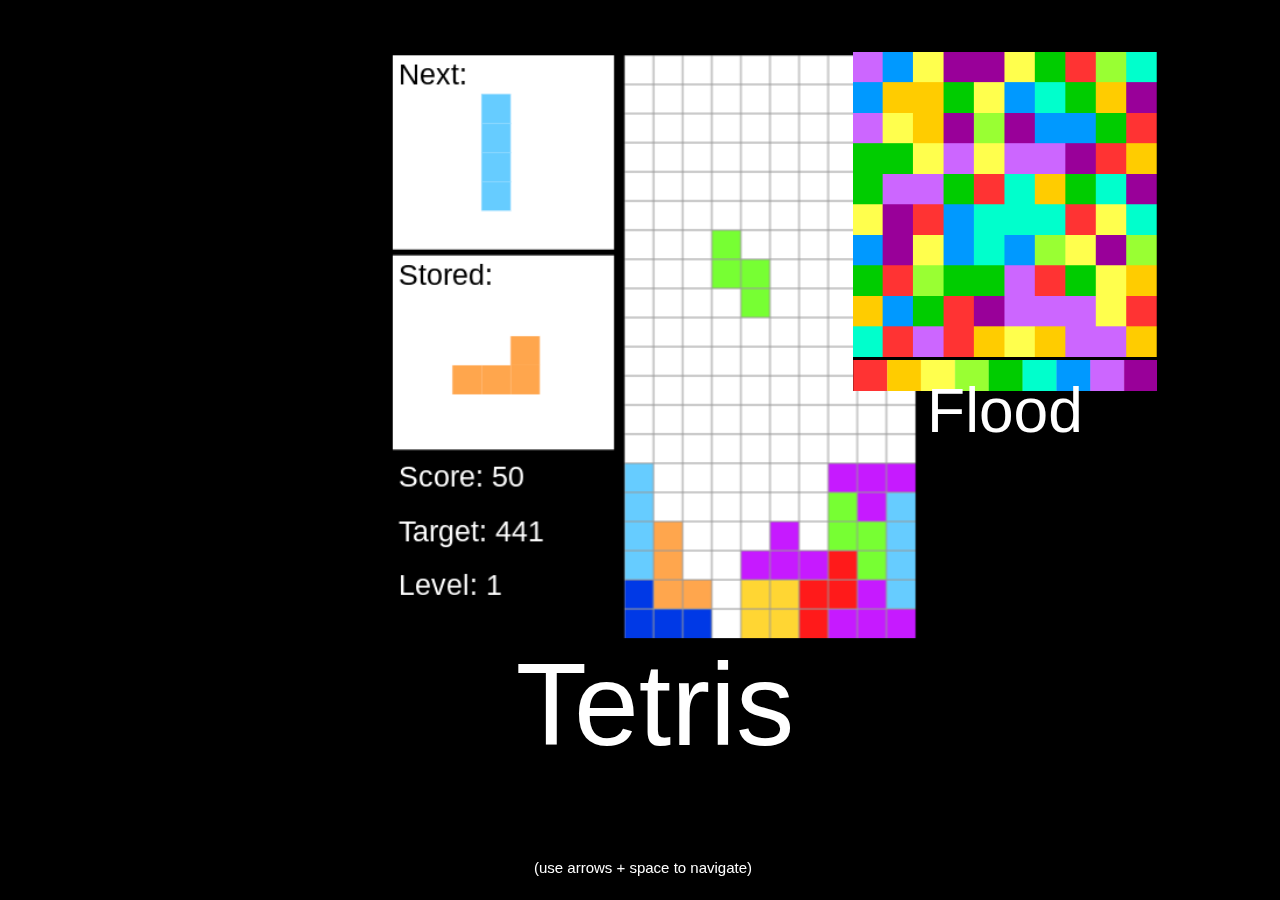
==== index.html @ af8fc55c "Initial commit" ====
<!DOCTYPE html>
<html>
  <head>
    <title>Games</title>
    <link rel="shortcut icon" href="favicon.ico" />
    <link rel="stylesheet" type="text/css" href="index.css">
  </head>
  <body>
    <canvas id="canvas"></canvas>
    <img class="thumb" id="tetris" src="tetris.png">
    <img class="thumb" id="flood" src="flood.png">
    <img class="thumb" id="snake" src="snake.png">
    <img class="thumb" id="knockoff" src="no_image.png">
    <img class="thumb" id="tron" src="no_image.png">
    <img class="thumb" id="raycast" src="no_image.png">
    <img class="thumb" id="map_maker" src="no_image.png">
    <img class="thumb" id="asteroids" src="no_image.png">
    <img class="thumb" id="auto_sim" src="no_image.png">
    <img class="thumb" id="survival" src="no_image.png">
    <script src="index.js"></script>
  </body>
</html>
---- index.css ----
body {
  background-color: black;
}

canvas {
  text-align: center;
}

.thumb {
  display: none;
}
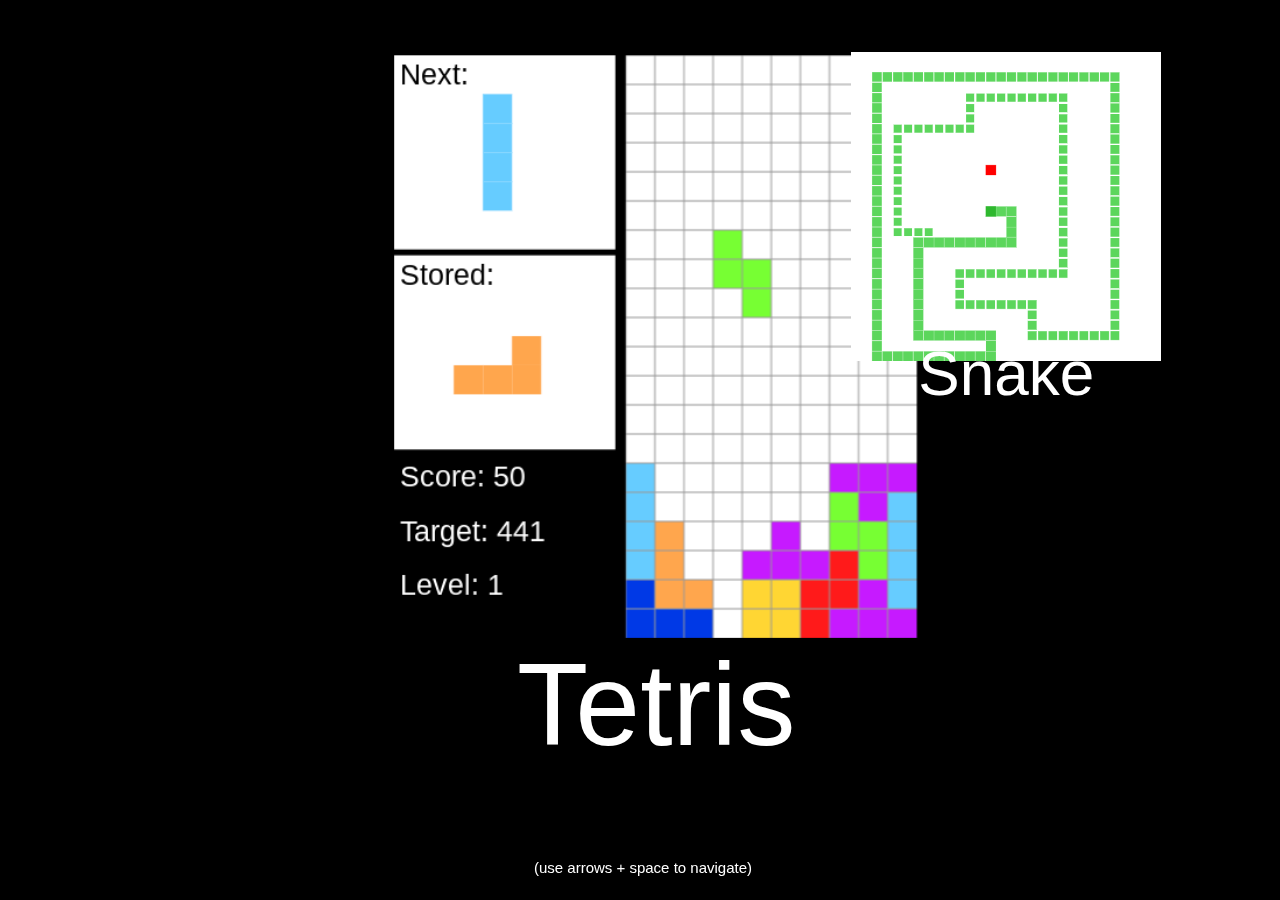
==== commit 36f8ca7a: "Add Pong to index.html" ====
--- a/index.html
+++ b/index.html
@@ -10,6 +10,7 @@
     <img class="thumb" id="tetris" src="tetris.png">
     <img class="thumb" id="flood" src="flood.png">
     <img class="thumb" id="snake" src="snake.png">
+    <img class="thumb" id="pong" src="pong.png">
     <img class="thumb" id="knockoff" src="no_image.png">
     <img class="thumb" id="tron" src="no_image.png">
     <img class="thumb" id="raycast" src="no_image.png">
@@ -19,4 +20,4 @@
     <img class="thumb" id="survival" src="no_image.png">
     <script src="index.js"></script>
   </body>
-</html>+</html>
